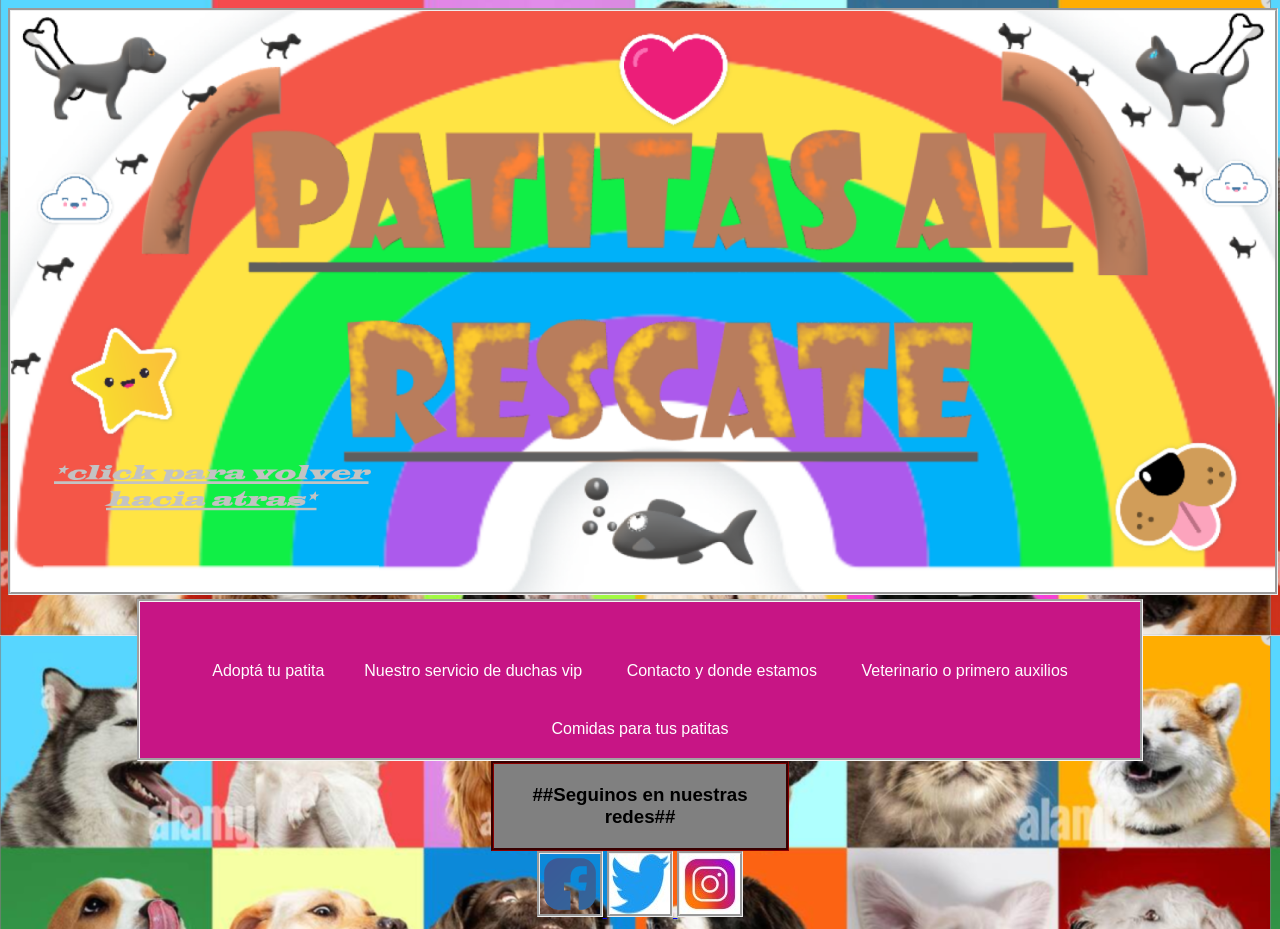
==== index.html @ 47cdda69 "Subiendo proyecto final n2" ====
<!DOCTYPE html>
<html lang="en">
<head>
	<meta charset="UTF-8">
	<meta name="viewport" content="width=device-width, initial-scale=1.0">
	<title>patitas al rescate</title>
	<link rel="stylesheet" href="css/style.css">
	<link rel="stylesheet" href="https://cdnjs.cloudflare.com/ajax/libs/animate.css/4.1.1/animate.min.css"/>
</head>
<body class="animate__animated animate__bounceInLeft">
	<nav>
	<a href="index.html">
			<img src="img/logo.png" width="100%" alt="logo de perros y gatos">

	<ul class="menu">
		<li><a href="index.html">Adoptá tu patita</a>
			<ul>
				<li><a href="paginas/perros.html">Perros</a></li>
				<li><a href="paginas/gatos.html">Gatos</a></li>
			</ul>
		<li><a href="paginas/nuestros servicio de duchas vip.html">Nuestro servicio de duchas vip</a></li>
		<li><a href="paginas/contactanos y donde estamos.html">Contacto y donde estamos</a></li>
	    <li><a href="paginas/contactanos y donde estamos.html">Veterinario o primero auxilios</a>
			<ul>
				<li><a href="index.html">0220-485-1937</a></li>
			</ul>
		<li><a href="paginas/comidas para tus patitas.html">Comidas para tus patitas</a></li>
	</ul></li>
	</nav>

		<footer>
	<h3 class="text-center">##Seguinos en nuestras redes##</h3>
		<a href="https://facebook.com" target="_blank">
			<img src="img/facebook.png" alt="Seguinos en facebook">
		</a>
		<a href="https://twitter.com" target="_blank">
			<img src="img/twitter.jpg" alt="Seguinos en twitter">
		</a>
		<a href="https://instagram.com" target="_blank">
			<img src="img/insta.jpg" alt="Seguinos en instagram">
		</a>
	</footer>
	
</body>
</html>
---- css/style.css ----
body{
	font-family: arial, helvetica;
	background: lawngreen;
	background-image: url(../img/baner.png);
	background-repeat: repeat;
}

.menu{
	list-style: none;
	padding: 0;
	background: mediumvioletred;
	width: 90%;
	max-width: 1000px;
	margin: auto;
	position: auto;
	vertical-align: auto;
	text-align: center;
	border-style: groove;
	border-color: whitesmoke;
}

.menu li a{
	text-decoration: none;
	color: white;
	padding: 20px;
	display: block;
}

.menu li{
	display: inline-block;
	text-align: center;
}

.menu li a:hover{
	background: whitesmoke;

}


ul ul{
	position: absolute;
	display: none;
}


ul ul li{
	display: block;
}

ul li:hover ul{
	display: block;

}

.text-center{
	text-align: center;
}

.text-left{
justify-content: left;
}
.text-right{
justify-content: right;
}

img{
	border-style: groove;
	border-radius: auto;
}
nav{
	width: 100%;
}
p{
	color: whitesmoke;
	border-style: groove;
	border-color: darkorange;
	background: black;
	padding: 0;
	width: auto;
	margin: auto;
	position: auto;
	vertical-align: auto;
	text-align: center;
}

 h2{
	color: lightyellow;
	background-color: grey;
	padding: 0;
	width: 20%;
	text-align: center;
	margin: auto;
	position: auto;
	vertical-align: auto;
	text-align: center;
}

footer h3{
	border-style: groove;
	border-color: darkred;
	width: 20%;
	padding: 0;	
	margin: auto;
	background-color: whitesmoke;
}

fieldset legend{
	background-color: whitesmoke;
	display: flex;
}	

body header nav h1{
	color: whitesmoke;
}

.text-center {
	display: flex;
	justify-content: center;
	align-items: center;
	background: gray;
	padding: 20px;
}

#img-center{
	display: block;
	margin-left: auto;
	margin-right: auto;
}

footer {
	text-align: center;
}

section table tr td{
	text-align: center;
	margin-left: auto;
	margin-right: auto;

}

table{
	display: flex;
	justify-content: center;
	align-items: center;
	padding: 20px;
	background-color: palevioletred;


}

.padding{
	padding: 10px;
	background: darkgray;
}

h1{
	background-color: darkgray;
	width: 100%;
    text-align: center
}

fieldset {
	background-color: aliceblue;

}
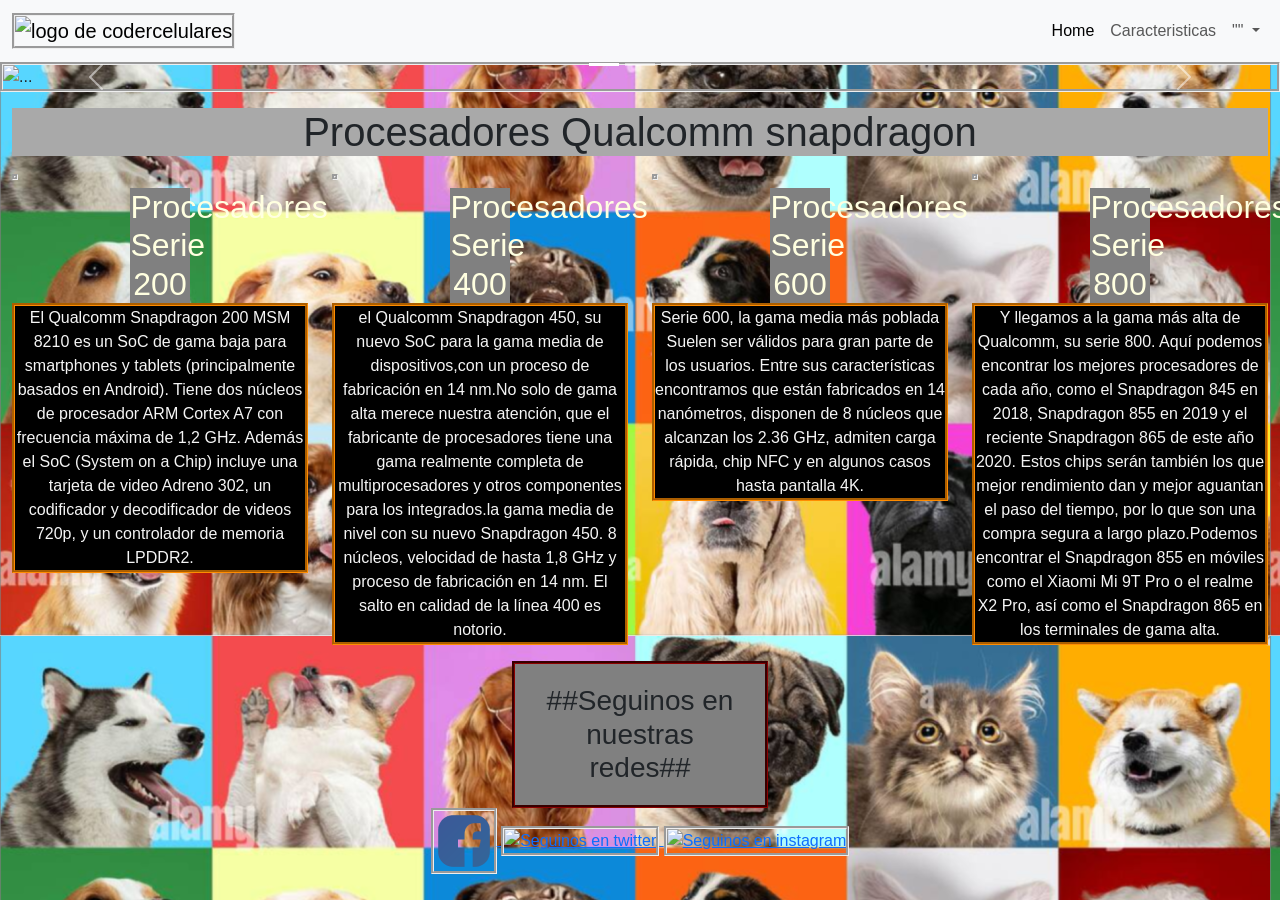
==== commit 236aa6e1: "Subiendo Proyecto SASS" ====
--- a/index.html
+++ b/index.html
@@ -1,45 +1,142 @@
-<!DOCTYPE html>
-<html lang="en">
-<head>
-	<meta charset="UTF-8">
-	<meta name="viewport" content="width=device-width, initial-scale=1.0">
-	<title>patitas al rescate</title>
-	<link rel="stylesheet" href="css/style.css">
-	<link rel="stylesheet" href="https://cdnjs.cloudflare.com/ajax/libs/animate.css/4.1.1/animate.min.css"/>
-</head>
-<body class="animate__animated animate__bounceInLeft">
-	<nav>
-	<a href="index.html">
-			<img src="img/logo.png" width="100%" alt="logo de perros y gatos">
-
-	<ul class="menu">
-		<li><a href="index.html">Adoptá tu patita</a>
-			<ul>
-				<li><a href="paginas/perros.html">Perros</a></li>
-				<li><a href="paginas/gatos.html">Gatos</a></li>
-			</ul>
-		<li><a href="paginas/nuestros servicio de duchas vip.html">Nuestro servicio de duchas vip</a></li>
-		<li><a href="paginas/contactanos y donde estamos.html">Contacto y donde estamos</a></li>
-	    <li><a href="paginas/contactanos y donde estamos.html">Veterinario o primero auxilios</a>
-			<ul>
-				<li><a href="index.html">0220-485-1937</a></li>
-			</ul>
-		<li><a href="paginas/comidas para tus patitas.html">Comidas para tus patitas</a></li>
-	</ul></li>
-	</nav>
-
-		<footer>
-	<h3 class="text-center">##Seguinos en nuestras redes##</h3>
-		<a href="https://facebook.com" target="_blank">
-			<img src="img/facebook.png" alt="Seguinos en facebook">
-		</a>
-		<a href="https://twitter.com" target="_blank">
-			<img src="img/twitter.jpg" alt="Seguinos en twitter">
-		</a>
-		<a href="https://instagram.com" target="_blank">
-			<img src="img/insta.jpg" alt="Seguinos en instagram">
-		</a>
-	</footer>
-	
-</body>
+<!doctype html>
+<html lang="en">
+  <head>
+    <!-- Required meta tags -->
+    <meta charset="utf-8">
+    <meta name="viewport" content="width=device-width, initial-scale=1">
+
+    <!-- Bootstrap CSS -->
+    <link href="https://cdn.jsdelivr.net/npm/bootstrap@5.1.3/dist/css/bootstrap.min.css" rel="stylesheet" integrity="sha384-1BmE4kWBq78iYhFldvKuhfTAU6auU8tT94WrHftjDbrCEXSU1oBoqyl2QvZ6jIW3" crossorigin="anonymous">
+    <link rel="stylesheet" href="css/style.css">
+
+    <title>Coder Celulares</title>
+  </head>
+  <body>
+      <nav class="navbar navbar-expand-lg navbar-light bg-light">
+  <div class="container-fluid">
+    <a class="navbar-brand" href="index.html">
+      <img src="img/logoc.png" alt="logo de codercelulares" class="w-50 clas1">
+    </a>
+    <button class="navbar-toggler" type="button" data-bs-toggle="collapse" data-bs-target="#navbarNavDropdown" aria-controls="navbarNavDropdown" aria-expanded="false" aria-label="Toggle navigation">
+      <span class="navbar-toggler-icon"></span>
+    </button>
+    <div class="collapse navbar-collapse" id="navbarNavDropdown">
+      <ul class="navbar-nav ms-auto">
+        <li class="nav-item">
+          <a class="nav-link active" aria-current="page" href="index.html">Home</a>
+        </li>
+        <li class="nav-item">
+          <a class="nav-link" href="paginas/caracteristicas.html">Caracteristicas</a>
+        </li>
+        <li class="nav-item dropdown">
+          <a class="nav-link dropdown-toggle" href="#" id="navbarDropdownMenuLink" role="button" data-bs-toggle="dropdown" aria-expanded="false">
+            ""
+          </a>
+          <ul class="dropdown-menu" aria-labelledby="navbarDropdownMenuLink">
+            <li><a class="dropdown-item" href="paginas/caracteristicas.html">Caracteristicas</a></li>
+          </ul>
+        </li>
+      </ul>
+    </div>
+  </div>
+</nav>
+  <!-- Navbar content -->
+<div id="carouselExampleCaptions" class="carousel slide" data-bs-ride="carousel">
+  <div class="carousel-indicators">
+    <button type="button" data-bs-target="#carouselExampleCaptions" data-bs-slide-to="0" class="active" aria-current="true" aria-label="Slide 1"></button>
+    <button type="button" data-bs-target="#carouselExampleCaptions" data-bs-slide-to="1" aria-label="Slide 2"></button>
+    <button type="button" data-bs-target="#carouselExampleCaptions" data-bs-slide-to="2" aria-label="Slide 3"></button>
+  </div>
+  <div class="carousel-inner">
+    <div class="carousel-item active">
+      <img src="img/procesador.jpg" class="d-block w-100" alt="...">
+      <div class="carousel-caption d-none d-md-block">
+        <h5>Procesadores Snapdragon</h5>
+        <p>Los procesadores mas potentes del mercado para tu mobile</p>
+      </div>
+    </div>
+    <div class="carousel-item">
+      <img src="img/proce888.jpg" class="d-block w-100" alt="...">
+      <div class="carousel-caption d-none d-md-block">
+        <h5>Procesador 888+G5</h5>
+        <p>El procesador mas potente del mercado.</p>
+      </div>
+    </div>
+    <div class="carousel-item">
+      <img src="img/Snapdragonseries.png" class="d-block w-100" alt="...">
+      <div class="carousel-caption d-none d-md-block">
+        <h5 class="text-right">Series qualcomm snapdragon</h5>
+      </div>
+    </div>
+  </div>
+  <button class="carousel-control-prev" type="button" data-bs-target="#carouselExampleCaptions" data-bs-slide="prev">
+    <span class="carousel-control-prev-icon" aria-hidden="true"></span>
+    <span class="visually-hidden">Previous</span>
+  </button>
+  <button class="carousel-control-next" type="button" data-bs-target="#carouselExampleCaptions" data-bs-slide="next">
+    <span class="carousel-control-next-icon" aria-hidden="true"></span>
+    <span class="visually-hidden">Next</span>
+  </button>
+</div>
+<!--inicia contenedor-->
+<section class="py-3">
+  <div class="container-fluid">
+    <h1>Procesadores Qualcomm snapdragon</h1>
+    <div class="row">
+      <article class="col-sm-12 col-md-6 col-lg-3">
+        <img src="img/snapdragon200.png" alt="" class="w-75">
+        <h2>Procesadores Serie 200</h2>
+        <p>El Qualcomm Snapdragon 200 MSM 8210 es un SoC de gama baja para smartphones y tablets (principalmente basados en Android). Tiene dos núcleos de procesador ARM Cortex A7 con frecuencia máxima de 1,2 GHz. Además el SoC (System on a Chip) incluye una tarjeta de video Adreno 302, un codificador y decodificador de videos 720p, y un controlador de memoria LPDDR2.</p>
+      </article>
+
+
+      <article class="col-sm-12 col-md-6 col-lg-3">
+        <img src="img/snapdragon400.png" alt="" class="w-75">
+        <h2>Procesadores Serie 400</h2>
+        <p>el Qualcomm Snapdragon 450, su nuevo SoC para la gama media de dispositivos,con un proceso de fabricación en 14 nm.No solo de gama alta merece nuestra atención, que el fabricante de procesadores tiene una gama realmente completa de multiprocesadores y otros componentes para los integrados.la gama media de nivel con su nuevo Snapdragon 450. 8 núcleos, velocidad de hasta 1,8 GHz y proceso de fabricación en 14 nm. El salto en calidad de la línea 400 es notorio.</p>
+      </article>
+
+
+      <article class="col-sm-12 col-md-6 col-lg-3">
+        <img src="img/snapdragon600.jpg" alt="" class="w-100">
+        <h2>Procesadores Serie 600</h2>
+        <p>Serie 600, la gama media más poblada Suelen ser válidos para gran parte de los usuarios. Entre sus características encontramos que están fabricados en 14 nanómetros, disponen de 8 núcleos que alcanzan los 2.36 GHz, admiten carga rápida, chip NFC y en algunos casos hasta pantalla 4K.</p>
+      </article>
+
+
+      <article class="col-sm-12 col-md-6 col-lg-3">
+        <img src="img/snapdragon800.jpg" alt="" class="w-75">
+        <h2>Procesadores Serie 800</h2>
+        <p>Y llegamos a la gama más alta de Qualcomm, su serie 800. Aquí podemos encontrar los mejores procesadores de cada año, como el Snapdragon 845 en 2018, Snapdragon 855 en 2019 y el reciente Snapdragon 865 de este año 2020. Estos chips serán también los que mejor rendimiento dan y mejor aguantan el paso del tiempo, por lo que son una compra segura a largo plazo.Podemos encontrar el Snapdragon 855 en móviles como el Xiaomi Mi 9T Pro o el realme X2 Pro, así como el Snapdragon 865 en los terminales de gama alta.</p>
+      </article>
+    </div>
+  </div>
+</section>
+<!--cierra contenedor-->
+
+
+    <!-- Optional JavaScript; choose one of the two! -->
+
+    <!-- Option 1: Bootstrap Bundle with Popper -->
+    <script src="https://cdn.jsdelivr.net/npm/bootstrap@5.1.3/dist/js/bootstrap.bundle.min.js" integrity="sha384-ka7Sk0Gln4gmtz2MlQnikT1wXgYsOg+OMhuP+IlRH9sENBO0LRn5q+8nbTov4+1p" crossorigin="anonymous"></script>
+
+    <!-- Option 2: Separate Popper and Bootstrap JS -->
+    <!--
+    <script src="https://cdn.jsdelivr.net/npm/@popperjs/core@2.10.2/dist/umd/popper.min.js" integrity="sha384-7+zCNj/IqJ95wo16oMtfsKbZ9ccEh31eOz1HGyDuCQ6wgnyJNSYdrPa03rtR1zdB" crossorigin="anonymous"></script>
+    <script src="https://cdn.jsdelivr.net/npm/bootstrap@5.1.3/dist/js/bootstrap.min.js" integrity="sha384-QJHtvGhmr9XOIpI6YVutG+2QOK9T+ZnN4kzFN1RtK3zEFEIsxhlmWl5/YESvpZ13" crossorigin="anonymous"></script>
+    -->
+      <!--inicia footer-->
+        <footer class="pie">
+            <h3 class="text-center">##Seguinos en nuestras redes##</h3>
+        <a href="https://facebook.com" target="_blank">
+            <img src="img/facebook.png" alt="Seguinos en facebook">
+        </a>
+        <a href="https://twitter.com" target="_blank">
+            <img src="img/twitter.png" alt="Seguinos en twitter">
+        </a>
+        <a href="https://instagram.com" target="_blank">
+            <img src="img/insta.png" alt="Seguinos en instagram">
+    </footer>
+    <!--cierra footer-->
+  </body>
 </html>
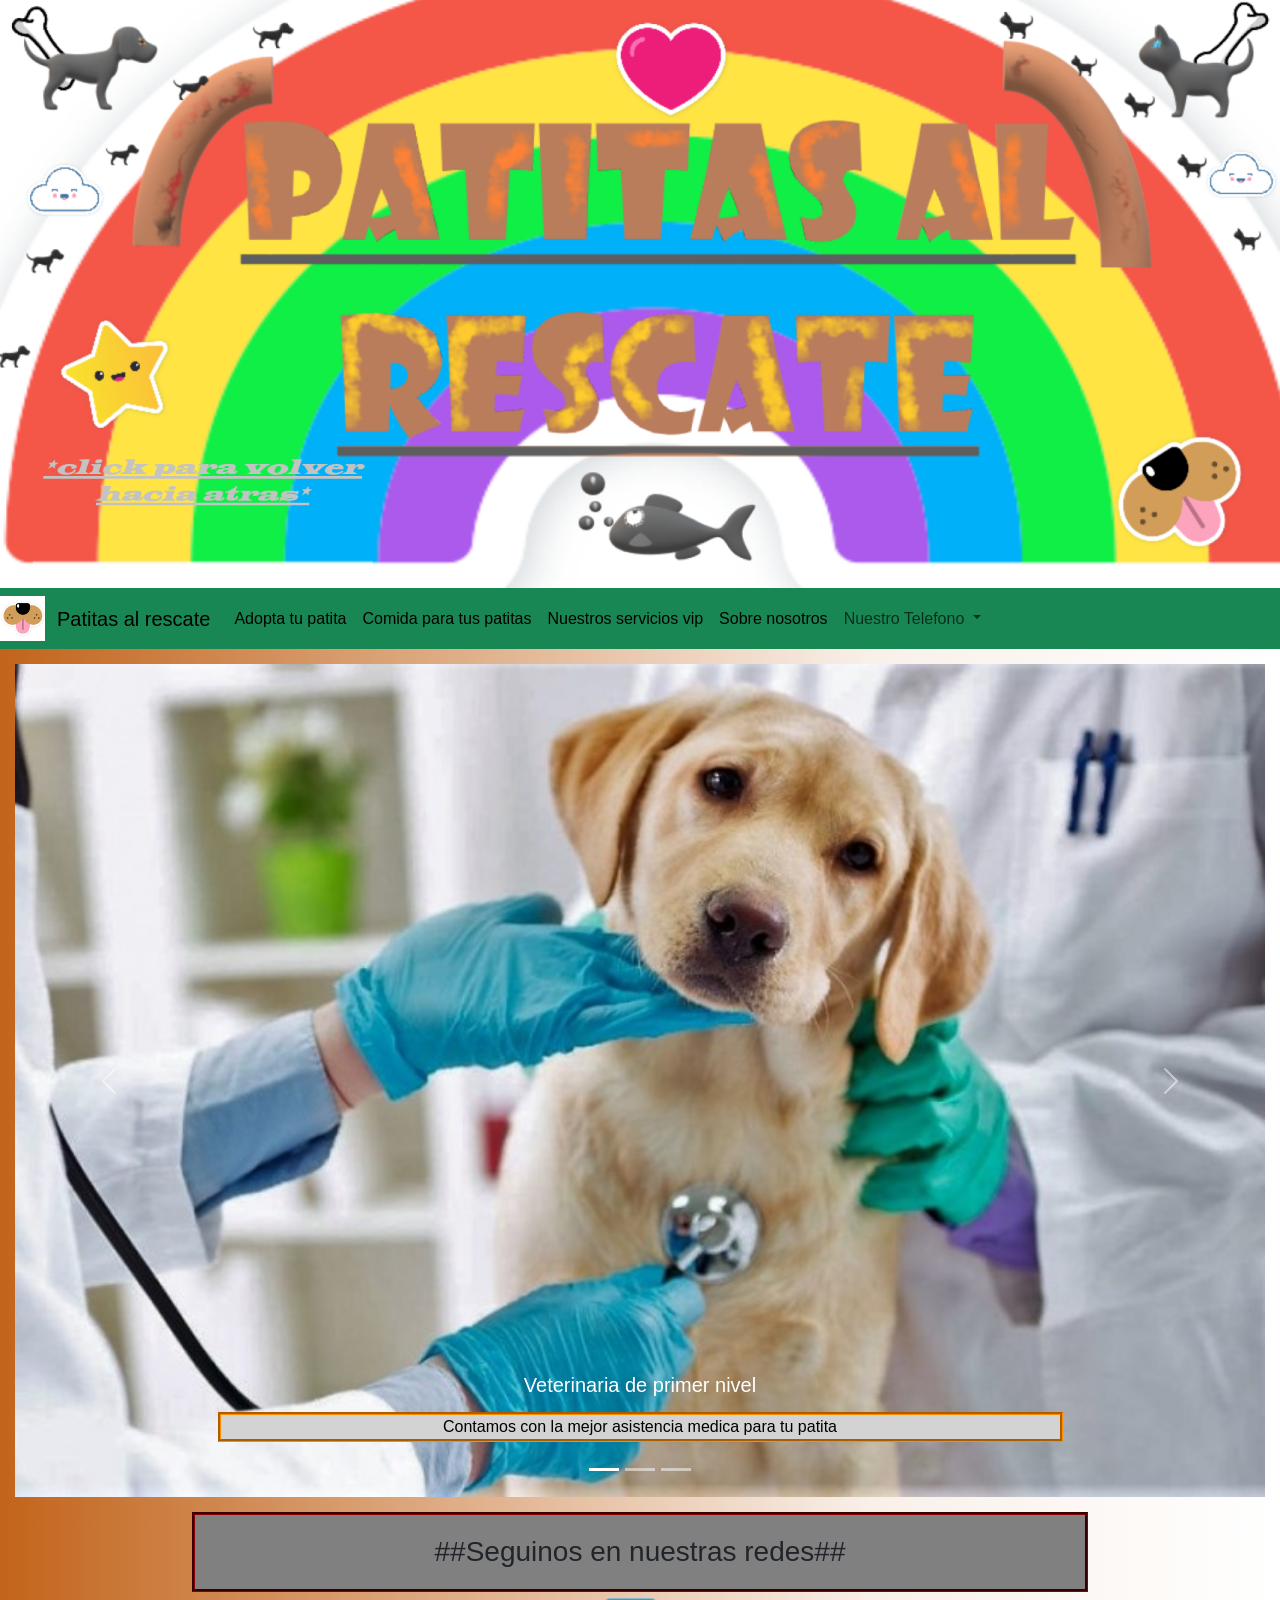
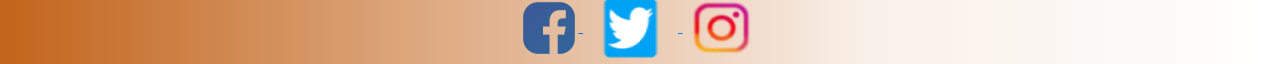
==== commit f88c6301: "reentrega de proyecto final 2" ====
--- a/index.html
+++ b/index.html
@@ -7,41 +7,53 @@
 
     <!-- Bootstrap CSS -->
     <link href="https://cdn.jsdelivr.net/npm/bootstrap@5.1.3/dist/css/bootstrap.min.css" rel="stylesheet" integrity="sha384-1BmE4kWBq78iYhFldvKuhfTAU6auU8tT94WrHftjDbrCEXSU1oBoqyl2QvZ6jIW3" crossorigin="anonymous">
+
+    <title>Patitas al rescate</title>
     <link rel="stylesheet" href="css/style.css">
-
-    <title>Coder Celulares</title>
+    <link rel="icon" href="img/icono.png">
+    <link rel="stylesheet" href="https://cdnjs.cloudflare.com/ajax/libs/animate.css/4.1.1/animate.min.css"/>
   </head>
-  <body>
-      <nav class="navbar navbar-expand-lg navbar-light bg-light">
+  <!-- inicia body -->
+  <body class="animate__animated animate__bounceInLeft">
+    <a href="index.html">
+    <img src="img/logo.png" width="100%" height="auto" alt="logo de perros y gatos">
+    <!-- inicia nav -->
+    <nav class="navbar navbar-expand-lg navbar-light bg-success">
+      <img src="img/icono.png" alt="" width="45" height="45">
   <div class="container-fluid">
-    <a class="navbar-brand" href="index.html">
-      <img src="img/logoc.png" alt="logo de codercelulares" class="w-50 clas1">
-    </a>
-    <button class="navbar-toggler" type="button" data-bs-toggle="collapse" data-bs-target="#navbarNavDropdown" aria-controls="navbarNavDropdown" aria-expanded="false" aria-label="Toggle navigation">
+    <a class="navbar-brand" href="index.html">Patitas al rescate</a>
+    <button class="navbar-toggler" type="button" data-bs-toggle="collapse" data-bs-target="#navbarSupportedContent" aria-controls="navbarSupportedContent" aria-expanded="false" aria-label="Toggle navigation">
       <span class="navbar-toggler-icon"></span>
     </button>
-    <div class="collapse navbar-collapse" id="navbarNavDropdown">
-      <ul class="navbar-nav ms-auto">
+    <div class="collapse navbar-collapse" id="navbarSupportedContent">
+      <ul class="navbar-nav me-auto mb-2 mb-lg-0">
         <li class="nav-item">
-          <a class="nav-link active" aria-current="page" href="index.html">Home</a>
+          <a class="nav-link active" aria-current="page" href="paginas/perros.html">Adopta tu patita</a>
         </li>
         <li class="nav-item">
-          <a class="nav-link" href="paginas/caracteristicas.html">Caracteristicas</a>
+          <a class="nav-link active" aria-current="page" href="paginas/comidasparatuspatitas.html">Comida para tus patitas</a>
+        </li>
+        <li class="nav-item">
+          <a class="nav-link active" aria-current="page" href="paginas/nuestros servicio de duchas vip.html">Nuestros servicios vip</a>
+        </li>       
+        <li class="nav-item">
+          <a class="nav-link active" aria-current="page" href="paginas/sobre nosotros.html">Sobre nosotros</a>
         </li>
         <li class="nav-item dropdown">
-          <a class="nav-link dropdown-toggle" href="#" id="navbarDropdownMenuLink" role="button" data-bs-toggle="dropdown" aria-expanded="false">
-            ""
+          <a class="nav-link dropdown-toggle" href="#" id="navbarDropdown" role="button" data-bs-toggle="dropdown" aria-expanded="false">Nuestro Telefono
           </a>
-          <ul class="dropdown-menu" aria-labelledby="navbarDropdownMenuLink">
-            <li><a class="dropdown-item" href="paginas/caracteristicas.html">Caracteristicas</a></li>
+          <ul class="dropdown-menu" aria-labelledby="navbarDropdown">
+            <li><hr class="dropdown-divider"></li>
+            <li><a class="nav-link active" href="#">Tel:0220-444-9342</a></li>
+            <li><a class="nav-link active" href="#">WSP:15-9342-0430</a></li>
           </ul>
         </li>
       </ul>
     </div>
   </div>
 </nav>
-  <!-- Navbar content -->
-<div id="carouselExampleCaptions" class="carousel slide" data-bs-ride="carousel">
+
+<div id="carouselExampleCaptions" class="carousel slide margin" data-bs-ride="carousel">
   <div class="carousel-indicators">
     <button type="button" data-bs-target="#carouselExampleCaptions" data-bs-slide-to="0" class="active" aria-current="true" aria-label="Slide 1"></button>
     <button type="button" data-bs-target="#carouselExampleCaptions" data-bs-slide-to="1" aria-label="Slide 2"></button>
@@ -51,21 +63,23 @@
     <div class="carousel-item active">
       <img src="img/procesador.jpg" class="d-block w-100" alt="...">
       <div class="carousel-caption d-none d-md-block">
-        <h5>Procesadores Snapdragon</h5>
-        <p>Los procesadores mas potentes del mercado para tu mobile</p>
+        <h5>Veterinaria de primer nivel</h5>
+        <p>Contamos con la mejor asistencia medica para tu patita</p>
       </div>
     </div>
     <div class="carousel-item">
-      <img src="img/proce888.jpg" class="d-block w-100" alt="...">
+      <img src="img/foodprimeracalidad1.jpeg" class="d-block w-100" alt="...">
       <div class="carousel-caption d-none d-md-block">
-        <h5>Procesador 888+G5</h5>
-        <p>El procesador mas potente del mercado.</p>
+        <h5>Comida de calidad para tus patitas</h5>
+        <p>Contamos con amplia cantidad de marcas que apoyan nuestro local y elegi la que mas te guste para tus patitas</p>
       </div>
     </div>
     <div class="carousel-item">
-      <img src="img/Snapdragonseries.png" class="d-block w-100" alt="...">
+      <img src="img/bañoperrosn1.jpg" class="d-block w-100" alt="...">
       <div class="carousel-caption d-none d-md-block">
-        <h5 class="text-right">Series qualcomm snapdragon</h5>
+        <h5 class="text-right">Servicio de duchas vip</h5>
+        <p>Contamos con expertos en peluqueria canina con los mas altos requisitos de limpieza como :
+        baño,cepillado,cortes de pelo ,etc.</p>
       </div>
     </div>
   </div>
@@ -78,42 +92,7 @@
     <span class="visually-hidden">Next</span>
   </button>
 </div>
-<!--inicia contenedor-->
-<section class="py-3">
-  <div class="container-fluid">
-    <h1>Procesadores Qualcomm snapdragon</h1>
-    <div class="row">
-      <article class="col-sm-12 col-md-6 col-lg-3">
-        <img src="img/snapdragon200.png" alt="" class="w-75">
-        <h2>Procesadores Serie 200</h2>
-        <p>El Qualcomm Snapdragon 200 MSM 8210 es un SoC de gama baja para smartphones y tablets (principalmente basados en Android). Tiene dos núcleos de procesador ARM Cortex A7 con frecuencia máxima de 1,2 GHz. Además el SoC (System on a Chip) incluye una tarjeta de video Adreno 302, un codificador y decodificador de videos 720p, y un controlador de memoria LPDDR2.</p>
-      </article>
-
-
-      <article class="col-sm-12 col-md-6 col-lg-3">
-        <img src="img/snapdragon400.png" alt="" class="w-75">
-        <h2>Procesadores Serie 400</h2>
-        <p>el Qualcomm Snapdragon 450, su nuevo SoC para la gama media de dispositivos,con un proceso de fabricación en 14 nm.No solo de gama alta merece nuestra atención, que el fabricante de procesadores tiene una gama realmente completa de multiprocesadores y otros componentes para los integrados.la gama media de nivel con su nuevo Snapdragon 450. 8 núcleos, velocidad de hasta 1,8 GHz y proceso de fabricación en 14 nm. El salto en calidad de la línea 400 es notorio.</p>
-      </article>
-
-
-      <article class="col-sm-12 col-md-6 col-lg-3">
-        <img src="img/snapdragon600.jpg" alt="" class="w-100">
-        <h2>Procesadores Serie 600</h2>
-        <p>Serie 600, la gama media más poblada Suelen ser válidos para gran parte de los usuarios. Entre sus características encontramos que están fabricados en 14 nanómetros, disponen de 8 núcleos que alcanzan los 2.36 GHz, admiten carga rápida, chip NFC y en algunos casos hasta pantalla 4K.</p>
-      </article>
-
-
-      <article class="col-sm-12 col-md-6 col-lg-3">
-        <img src="img/snapdragon800.jpg" alt="" class="w-75">
-        <h2>Procesadores Serie 800</h2>
-        <p>Y llegamos a la gama más alta de Qualcomm, su serie 800. Aquí podemos encontrar los mejores procesadores de cada año, como el Snapdragon 845 en 2018, Snapdragon 855 en 2019 y el reciente Snapdragon 865 de este año 2020. Estos chips serán también los que mejor rendimiento dan y mejor aguantan el paso del tiempo, por lo que son una compra segura a largo plazo.Podemos encontrar el Snapdragon 855 en móviles como el Xiaomi Mi 9T Pro o el realme X2 Pro, así como el Snapdragon 865 en los terminales de gama alta.</p>
-      </article>
-    </div>
-  </div>
-</section>
-<!--cierra contenedor-->
-
+     <!-- cierra nav -->
 
     <!-- Optional JavaScript; choose one of the two! -->
 
@@ -125,18 +104,19 @@
     <script src="https://cdn.jsdelivr.net/npm/@popperjs/core@2.10.2/dist/umd/popper.min.js" integrity="sha384-7+zCNj/IqJ95wo16oMtfsKbZ9ccEh31eOz1HGyDuCQ6wgnyJNSYdrPa03rtR1zdB" crossorigin="anonymous"></script>
     <script src="https://cdn.jsdelivr.net/npm/bootstrap@5.1.3/dist/js/bootstrap.min.js" integrity="sha384-QJHtvGhmr9XOIpI6YVutG+2QOK9T+ZnN4kzFN1RtK3zEFEIsxhlmWl5/YESvpZ13" crossorigin="anonymous"></script>
     -->
-      <!--inicia footer-->
-        <footer class="pie">
-            <h3 class="text-center">##Seguinos en nuestras redes##</h3>
-        <a href="https://facebook.com" target="_blank">
-            <img src="img/facebook.png" alt="Seguinos en facebook">
-        </a>
-        <a href="https://twitter.com" target="_blank">
-            <img src="img/twitter.png" alt="Seguinos en twitter">
-        </a>
-        <a href="https://instagram.com" target="_blank">
-            <img src="img/insta.png" alt="Seguinos en instagram">
-    </footer>
-    <!--cierra footer-->
-  </body>
+<!-- inicia footer -->
+  <footer>
+    <h3 class="text-center">##Seguinos en nuestras redes##</h3>
+    <a href="https://facebook.com" target="_blank">
+      <img src="img/facebook.png" alt="Seguinos en facebook">
+    </a>
+    <a href="https://twitter.com" target="_blank">
+      <img src="img/twitter.jpg" alt="Seguinos en twitter">
+    </a>
+    <a href="https://instagram.com" target="_blank">
+      <img src="img/insta.jpg" alt="Seguinos en instagram">
+    </a>
+  </footer>
+</body>
+<!-- cierra body -->
 </html>
--- a/css/style.css
+++ b/css/style.css
@@ -1,165 +1,146 @@
-body{
-	font-family: arial, helvetica;
-	background: lawngreen;
-	background-image: url(../img/baner.png);
-	background-repeat: repeat;
-}
-
-.menu{
-	list-style: none;
-	padding: 0;
-	background: mediumvioletred;
-	width: 90%;
-	max-width: 1000px;
-	margin: auto;
-	position: auto;
-	vertical-align: auto;
-	text-align: center;
-	border-style: groove;
-	border-color: whitesmoke;
-}
-
-.menu li a{
-	text-decoration: none;
-	color: white;
-	padding: 20px;
-	display: block;
-}
-
-.menu li{
-	display: inline-block;
-	text-align: center;
-}
-
-.menu li a:hover{
-	background: whitesmoke;
-
-}
-
-
-ul ul{
-	position: absolute;
-	display: none;
-}
-
-
-ul ul li{
-	display: block;
-}
-
-ul li:hover ul{
-	display: block;
-
-}
-
-.text-center{
-	text-align: center;
-}
-
-.text-left{
-justify-content: left;
-}
-.text-right{
-justify-content: right;
-}
-
-img{
-	border-style: groove;
-	border-radius: auto;
-}
-nav{
-	width: 100%;
-}
-p{
-	color: whitesmoke;
-	border-style: groove;
-	border-color: darkorange;
-	background: black;
-	padding: 0;
-	width: auto;
-	margin: auto;
-	position: auto;
-	vertical-align: auto;
-	text-align: center;
-}
-
- h2{
-	color: lightyellow;
-	background-color: grey;
-	padding: 0;
-	width: 20%;
-	text-align: center;
-	margin: auto;
-	position: auto;
-	vertical-align: auto;
-	text-align: center;
-}
-
-footer h3{
-	border-style: groove;
-	border-color: darkred;
-	width: 20%;
-	padding: 0;	
-	margin: auto;
-	background-color: whitesmoke;
-}
-
-fieldset legend{
-	background-color: whitesmoke;
-	display: flex;
-}	
-
-body header nav h1{
-	color: whitesmoke;
-}
-
-.text-center {
-	display: flex;
-	justify-content: center;
-	align-items: center;
-	background: gray;
-	padding: 20px;
-}
-
-#img-center{
-	display: block;
-	margin-left: auto;
-	margin-right: auto;
-}
-
-footer {
-	text-align: center;
-}
-
-section table tr td{
-	text-align: center;
-	margin-left: auto;
-	margin-right: auto;
-
-}
-
-table{
-	display: flex;
-	justify-content: center;
-	align-items: center;
-	padding: 20px;
-	background-color: palevioletred;
-
-
-}
-
-.padding{
-	padding: 10px;
-	background: darkgray;
-}
-
-h1{
-	background-color: darkgray;
-	width: 100%;
-    text-align: center
-}
-
-fieldset {
-	background-color: aliceblue;
-
-}+body{
+	font-family: arial, helvetica;
+	background: rgb(194,100,27);
+    background: linear-gradient(90deg, rgba(194,100,27,1) 0%, rgba(249,240,233,1) 68%, rgba(255,255,255,1) 100%);
+}
+
+.menu{
+	list-style: none;
+	padding: 0;
+	background: mediumvioletred;
+	width: 90%;
+	max-width: 100px;
+	margin: auto;
+	position: auto;
+	vertical-align: auto;
+	text-align: center;
+	border-style: groove;
+	border-color: whitesmoke;
+}
+
+
+.text-center{
+	text-align: center;
+}
+
+.text-left{
+justify-content: left;
+}
+.text-right{
+justify-content: right;
+}
+
+.imgstyle {
+	border-style: groove;
+	border-radius: auto;
+	margin: 10px;
+}
+nav{
+	width: 100%;
+}
+p{
+	color: black;
+	border-style: groove;
+	border-color: darkorange;
+	background: lightgray;
+	padding: 0;
+	width: auto;
+	margin: auto;
+	position: auto;
+	vertical-align: auto;
+	text-align: center;
+	margin: 15px;
+}
+
+h2{
+	color: lightyellow;
+	background-color: grey;
+	padding: 0;
+	width: 40%;
+	text-align: center;
+	margin: auto;
+	position: auto;
+	vertical-align: auto;
+	text-align: center;
+}
+
+nav li a:hover{
+	background-color: greenyellow;
+}
+	
+
+
+footer h3{
+	border-style: groove;
+	border-color: darkred;
+	width: 70%;
+	padding: 0;	
+	margin: auto;
+	background-color: whitesmoke;
+}
+
+fieldset legend{
+	background-color: whitesmoke;
+	display: flex;
+}	
+
+body header nav h1{
+	color: whitesmoke;
+}
+
+.text-center {
+	display: flex;
+	justify-content: center;
+	align-items: center;
+	background: gray;
+	padding: 20px;
+}
+
+#img-center{
+	display: block;
+	margin-left: auto;
+	margin-right: auto;
+}
+
+footer {
+	text-align: center;
+}
+
+section table tr td{
+	text-align: center;
+	margin-left: auto;
+	margin-right: auto;
+
+}
+
+table{
+	display: flex;
+	justify-content: center;
+	align-items: center;
+	padding: 20px;
+	background-color: palevioletred;
+
+
+}
+
+.padding{
+	padding: 10px;
+	background: darkgray;
+}
+
+h1{
+	background-color: darkgray;
+	width: 100%;
+    text-align: center
+}
+
+fieldset {
+	background-color: aliceblue;
+
+}
+
+.margin {
+	margin: 15px;
+}
+
+
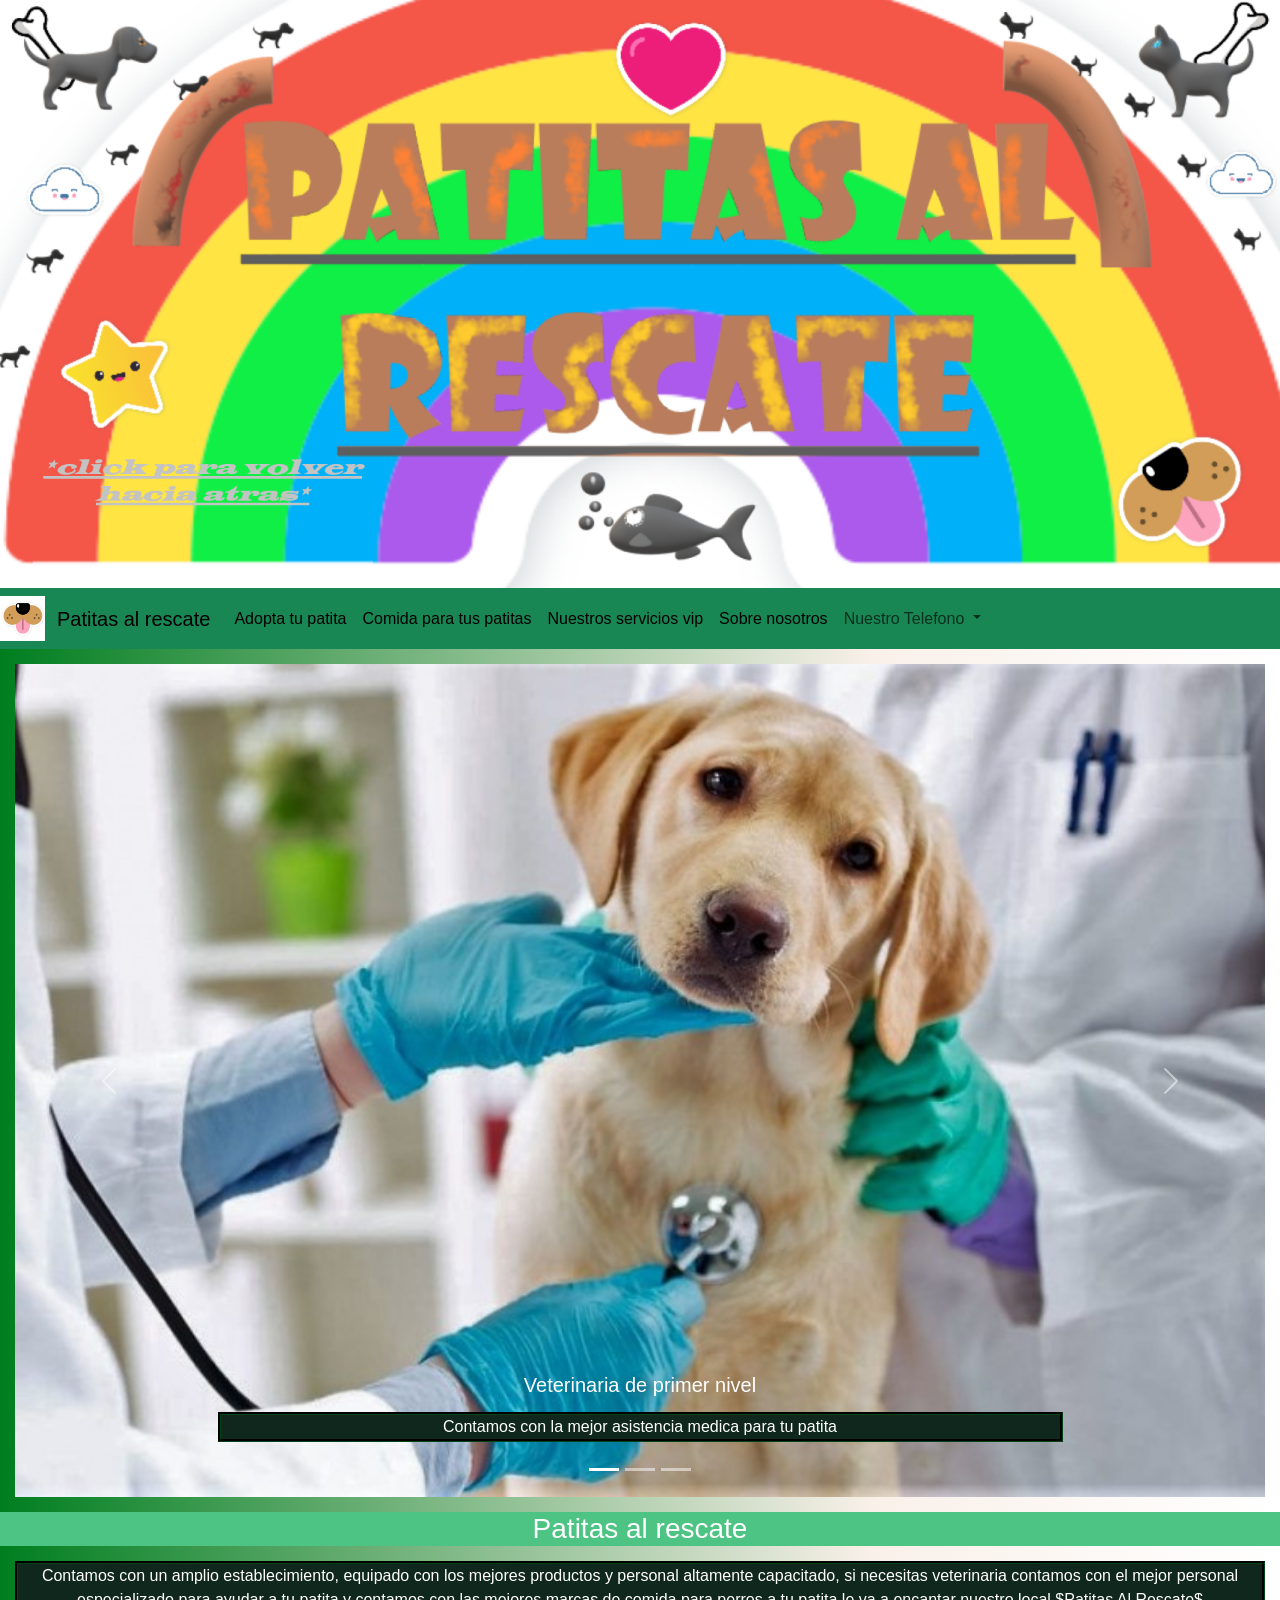
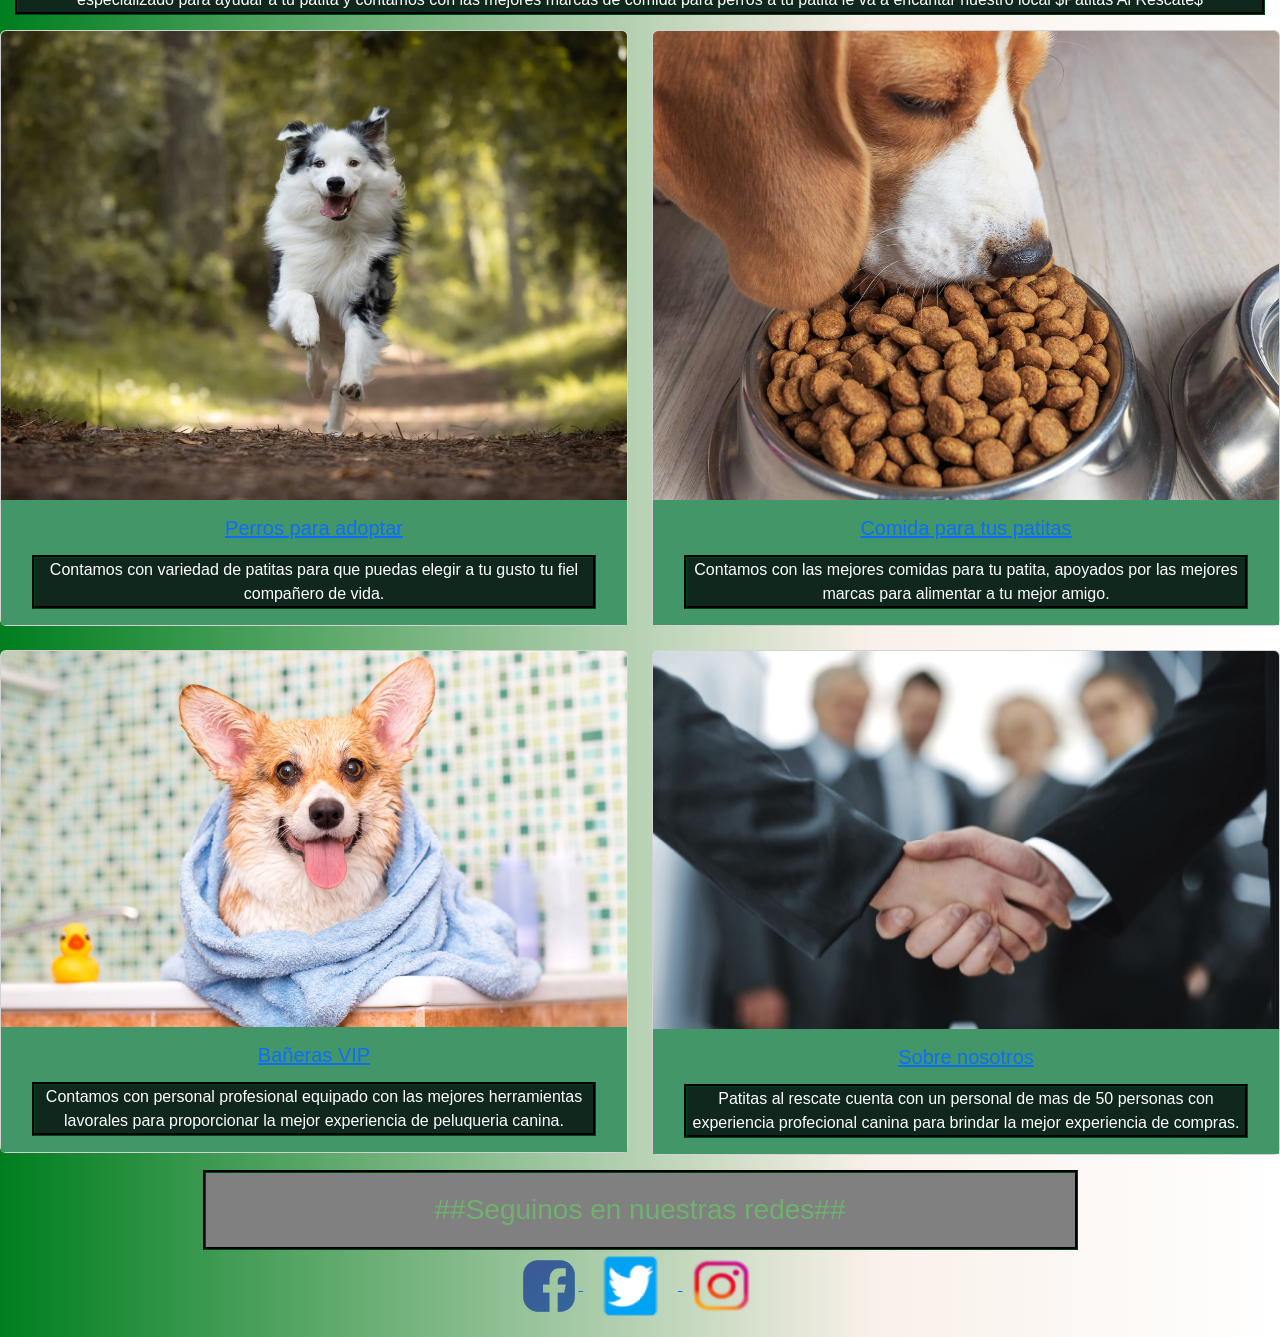
==== commit 08f03597: "Subiendo 3er entrega proyecto final" ====
--- a/index.html
+++ b/index.html
@@ -4,21 +4,24 @@
     <!-- Required meta tags -->
     <meta charset="utf-8">
     <meta name="viewport" content="width=device-width, initial-scale=1">
+    <meta name="keywords" content="Comida para perros,veterinaria,baño para mascotas,fotos de perros,local para accesorios de mascotas">
+    <meta name="description" content="Patitas al rescate se dedica a mantener al dia tu perro,te damos los mejores consejos para tus patitas,te ofrecemos las mejores marcas de comidas para perros y el mejor servicio de peluqueria canina.">
 
-    <!-- Bootstrap CSS -->
+   <!-- inicia boostrap -->
     <link href="https://cdn.jsdelivr.net/npm/bootstrap@5.1.3/dist/css/bootstrap.min.css" rel="stylesheet" integrity="sha384-1BmE4kWBq78iYhFldvKuhfTAU6auU8tT94WrHftjDbrCEXSU1oBoqyl2QvZ6jIW3" crossorigin="anonymous">
 
     <title>Patitas al rescate</title>
     <link rel="stylesheet" href="css/style.css">
     <link rel="icon" href="img/icono.png">
     <link rel="stylesheet" href="https://cdnjs.cloudflare.com/ajax/libs/animate.css/4.1.1/animate.min.css"/>
+
   </head>
   <!-- inicia body -->
   <body class="animate__animated animate__bounceInLeft">
     <a href="index.html">
     <img src="img/logo.png" width="100%" height="auto" alt="logo de perros y gatos">
     <!-- inicia nav -->
-    <nav class="navbar navbar-expand-lg navbar-light bg-success">
+  <nav class="sticky-top navbar navbar-expand-lg navbar-light bg-success">
       <img src="img/icono.png" alt="" width="45" height="45">
   <div class="container-fluid">
     <a class="navbar-brand" href="index.html">Patitas al rescate</a>
@@ -51,9 +54,9 @@
       </ul>
     </div>
   </div>
-</nav>
+  </nav>
 
-<div id="carouselExampleCaptions" class="carousel slide margin" data-bs-ride="carousel">
+ <div id="carouselExampleCaptions" class="carousel slide margin" data-bs-ride="carousel">
   <div class="carousel-indicators">
     <button type="button" data-bs-target="#carouselExampleCaptions" data-bs-slide-to="0" class="active" aria-current="true" aria-label="Slide 1"></button>
     <button type="button" data-bs-target="#carouselExampleCaptions" data-bs-slide-to="1" aria-label="Slide 2"></button>
@@ -61,21 +64,21 @@
   </div>
   <div class="carousel-inner">
     <div class="carousel-item active">
-      <img src="img/procesador.jpg" class="d-block w-100" alt="...">
+      <img src="img/procesador.jpg" class="d-block w-100" alt="foto de perro">
       <div class="carousel-caption d-none d-md-block">
         <h5>Veterinaria de primer nivel</h5>
         <p>Contamos con la mejor asistencia medica para tu patita</p>
       </div>
     </div>
     <div class="carousel-item">
-      <img src="img/foodprimeracalidad1.jpeg" class="d-block w-100" alt="...">
+      <img src="img/foodprimeracalidad1.jpeg" class="d-block w-100" alt="foto de perro">
       <div class="carousel-caption d-none d-md-block">
         <h5>Comida de calidad para tus patitas</h5>
         <p>Contamos con amplia cantidad de marcas que apoyan nuestro local y elegi la que mas te guste para tus patitas</p>
       </div>
     </div>
     <div class="carousel-item">
-      <img src="img/bañoperrosn1.jpg" class="d-block w-100" alt="...">
+      <img src="img/perrosn1.jpeg" class="d-block w-100" alt="foto de perro">
       <div class="carousel-caption d-none d-md-block">
         <h5 class="text-right">Servicio de duchas vip</h5>
         <p>Contamos con expertos en peluqueria canina con los mas altos requisitos de limpieza como :
@@ -91,8 +94,54 @@
     <span class="carousel-control-next-icon" aria-hidden="true"></span>
     <span class="visually-hidden">Next</span>
   </button>
-</div>
-     <!-- cierra nav -->
+ </div>
+  <h3>Patitas al rescate</h3>
+  <p>Contamos con un amplio establecimiento, equipado con los mejores productos y personal altamente capacitado, si necesitas veterinaria contamos con el mejor personal especializado para ayudar a tu patita y contamos con las mejores marcas de comida para perros a tu patita le va a encantar nuestro local $Patitas Al Rescate$</p>
+
+  <div class="row row-cols-1 row-cols-md-2 g-4">
+  <div class="col">
+    <div class="card">
+      <a href="paginas/perros.html">
+      <img src="img/perris1.jpg" class="card-img-top d-block w-100" alt="foto de perros">
+      <div class="card-body back">
+        <h5 class="card-title text-midle">Perros para adoptar</h5></a>
+        <p class="card-text">Contamos con variedad de patitas para que puedas elegir a tu gusto tu fiel compañero de vida.</p>
+      </div>
+    </div>
+  </div>
+  <div class="col">
+    <div class="card">
+      <a href="paginas/comidasparatuspatitas.html">
+      <img src="img/perris2.jpg" class="card-img-top d-block w-100" alt="foto de perros">
+      <div class="card-body back">
+        <h5 class="card-title text-midle">Comida para tus patitas</h5></a>
+        <p class="card-text">Contamos con las mejores comidas para tu patita, apoyados por las mejores marcas para alimentar a tu mejor amigo.</p>
+      </div>
+    </div>
+  </div>
+  <div class="col">
+    <div class="card">
+      <a href="paginas/nuestros servicio de duchas vip.html">
+      <img src="img/perris3.jpg" class="card-img-top d-block w-100" alt="foto de perros">
+      <div class="card-body back">
+        <h5 class="card-title text-midle">Bañeras VIP</h5></a>
+        <p class="card-text">Contamos con personal profesional equipado con las mejores herramientas lavorales para proporcionar la mejor experiencia de peluqueria canina.</p>
+      </div>
+    </div>
+  </div>
+  <div class="col">
+    <div class="card">
+      <a href="paginas/sobre nosotros.html">
+      <img src="img/perris4.jpg" class="card-img-top d-block w-100" alt="foto de perros">
+      <div class="card-body back">
+        <h5 class="card-title text-midle">Sobre nosotros</h5></a>
+        <p class="card-text">Patitas al rescate cuenta con un personal de mas de 50 personas con experiencia profecional canina para brindar la mejor experiencia de compras.</p>
+      </div>
+    </div>
+   </div>
+  </div>
+
+    <!-- cierra nav -->
 
     <!-- Optional JavaScript; choose one of the two! -->
 
@@ -104,8 +153,8 @@
     <script src="https://cdn.jsdelivr.net/npm/@popperjs/core@2.10.2/dist/umd/popper.min.js" integrity="sha384-7+zCNj/IqJ95wo16oMtfsKbZ9ccEh31eOz1HGyDuCQ6wgnyJNSYdrPa03rtR1zdB" crossorigin="anonymous"></script>
     <script src="https://cdn.jsdelivr.net/npm/bootstrap@5.1.3/dist/js/bootstrap.min.js" integrity="sha384-QJHtvGhmr9XOIpI6YVutG+2QOK9T+ZnN4kzFN1RtK3zEFEIsxhlmWl5/YESvpZ13" crossorigin="anonymous"></script>
     -->
-<!-- inicia footer -->
-  <footer>
+   <!-- inicia footer -->
+  <footer class="margin">
     <h3 class="text-center">##Seguinos en nuestras redes##</h3>
     <a href="https://facebook.com" target="_blank">
       <img src="img/facebook.png" alt="Seguinos en facebook">
--- a/css/style.css
+++ b/css/style.css
@@ -1,146 +1,136 @@
-body{
-	font-family: arial, helvetica;
-	background: rgb(194,100,27);
-    background: linear-gradient(90deg, rgba(194,100,27,1) 0%, rgba(249,240,233,1) 68%, rgba(255,255,255,1) 100%);
-}
-
-.menu{
-	list-style: none;
-	padding: 0;
-	background: mediumvioletred;
-	width: 90%;
-	max-width: 100px;
-	margin: auto;
-	position: auto;
-	vertical-align: auto;
-	text-align: center;
-	border-style: groove;
-	border-color: whitesmoke;
-}
-
-
-.text-center{
-	text-align: center;
-}
-
-.text-left{
-justify-content: left;
-}
-.text-right{
-justify-content: right;
-}
-
-.imgstyle {
-	border-style: groove;
-	border-radius: auto;
-	margin: 10px;
-}
-nav{
-	width: 100%;
-}
-p{
-	color: black;
-	border-style: groove;
-	border-color: darkorange;
-	background: lightgray;
-	padding: 0;
-	width: auto;
-	margin: auto;
-	position: auto;
-	vertical-align: auto;
-	text-align: center;
-	margin: 15px;
-}
-
-h2{
-	color: lightyellow;
-	background-color: grey;
-	padding: 0;
-	width: 40%;
-	text-align: center;
-	margin: auto;
-	position: auto;
-	vertical-align: auto;
-	text-align: center;
-}
-
-nav li a:hover{
-	background-color: greenyellow;
-}
-	
-
-
-footer h3{
-	border-style: groove;
-	border-color: darkred;
-	width: 70%;
-	padding: 0;	
-	margin: auto;
-	background-color: whitesmoke;
-}
-
-fieldset legend{
-	background-color: whitesmoke;
-	display: flex;
-}	
-
-body header nav h1{
-	color: whitesmoke;
-}
-
-.text-center {
-	display: flex;
-	justify-content: center;
-	align-items: center;
-	background: gray;
-	padding: 20px;
-}
-
-#img-center{
-	display: block;
-	margin-left: auto;
-	margin-right: auto;
-}
-
-footer {
-	text-align: center;
-}
-
-section table tr td{
-	text-align: center;
-	margin-left: auto;
-	margin-right: auto;
-
-}
-
-table{
-	display: flex;
-	justify-content: center;
-	align-items: center;
-	padding: 20px;
-	background-color: palevioletred;
-
-
-}
-
-.padding{
-	padding: 10px;
-	background: darkgray;
-}
-
-h1{
-	background-color: darkgray;
-	width: 100%;
-    text-align: center
-}
-
-fieldset {
-	background-color: aliceblue;
-
-}
-
-.margin {
-	margin: 15px;
-}
-
-
+body {
+  font-family: arial, helvetica;
+  background: #008616;
+  background: linear-gradient(90deg, #007e1f 0%, #f9f0e9 68%, white 100%); }
+
+.menu {
+  list-style: none;
+  padding: 0;
+  background: #00a31b;
+  width: 90%;
+  max-width: 100px;
+  margin: auto;
+  position: auto;
+  vertical-align: auto;
+  text-align: center;
+  border-style: groove;
+  border-color: whitesmoke; }
+
+.text-midle {
+  text-align: center; }
+
+.text-left {
+  justify-content: left; }
+
+.text-right {
+  justify-content: right; }
+
+.imgstyle {
+  border-style: groove;
+  border-radius: auto;
+  margin: 10px; }
+
+nav {
+  width: 100%;
+  display: flex;
+  position: sticky;
+  justify-content: space-between;
+  box-sizing: border-box; }
+
+p {
+  color: white;
+  border-style: groove;
+  border-color: #004415;
+  background: #10271e;
+  padding: 0;
+  width: auto;
+  margin: auto;
+  position: auto;
+  vertical-align: auto;
+  text-align: center;
+  margin: 15px; }
+
+h2 {
+  color: lightyellow;
+  background-color: #005e05;
+  padding: 0;
+  width: 60%;
+  text-align: center;
+  margin: auto;
+  position: auto;
+  vertical-align: auto;
+  text-align: center; }
+
+nav li a:hover {
+  background-color: greenyellow; }
+
+footer h3 {
+  color: #6fb16d;
+  border-style: groove;
+  border-color: #004414;
+  width: 70%;
+  padding: 0;
+  margin: auto;
+  background-color: #46af46; }
+
+fieldset legend {
+  background-color: whitesmoke;
+  display: flex; }
+
+body header nav h1 {
+  color: whitesmoke; }
+
+.text-center {
+  display: flex;
+  justify-content: center;
+  align-items: center;
+  background: gray;
+  padding: 20px; }
+
+#img-center {
+  display: block;
+  margin-left: auto;
+  margin-right: auto; }
+
+footer {
+  text-align: center; }
+
+section table tr td {
+  text-align: center;
+  margin-left: auto;
+  margin-right: auto; }
+
+table {
+  display: flex;
+  justify-content: center;
+  align-items: center;
+  padding: 20px;
+  background-color: #70d879; }
+
+.padding {
+  padding: 10px;
+  background: darkgray; }
+
+h1 {
+  color: white;
+  background-color: #003b17;
+  width: 100%;
+  text-align: center; }
+
+fieldset {
+  background-color: aliceblue; }
+
+.margin {
+  margin: 15px; }
+
+h3 {
+  color: white;
+  background-color: #4dc483;
+  padding: 0;
+  width: 100%;
+  text-align: center;
+  margin: auto;
+  text-align: center; }
+
+.back {
+  background-color: #429668; }
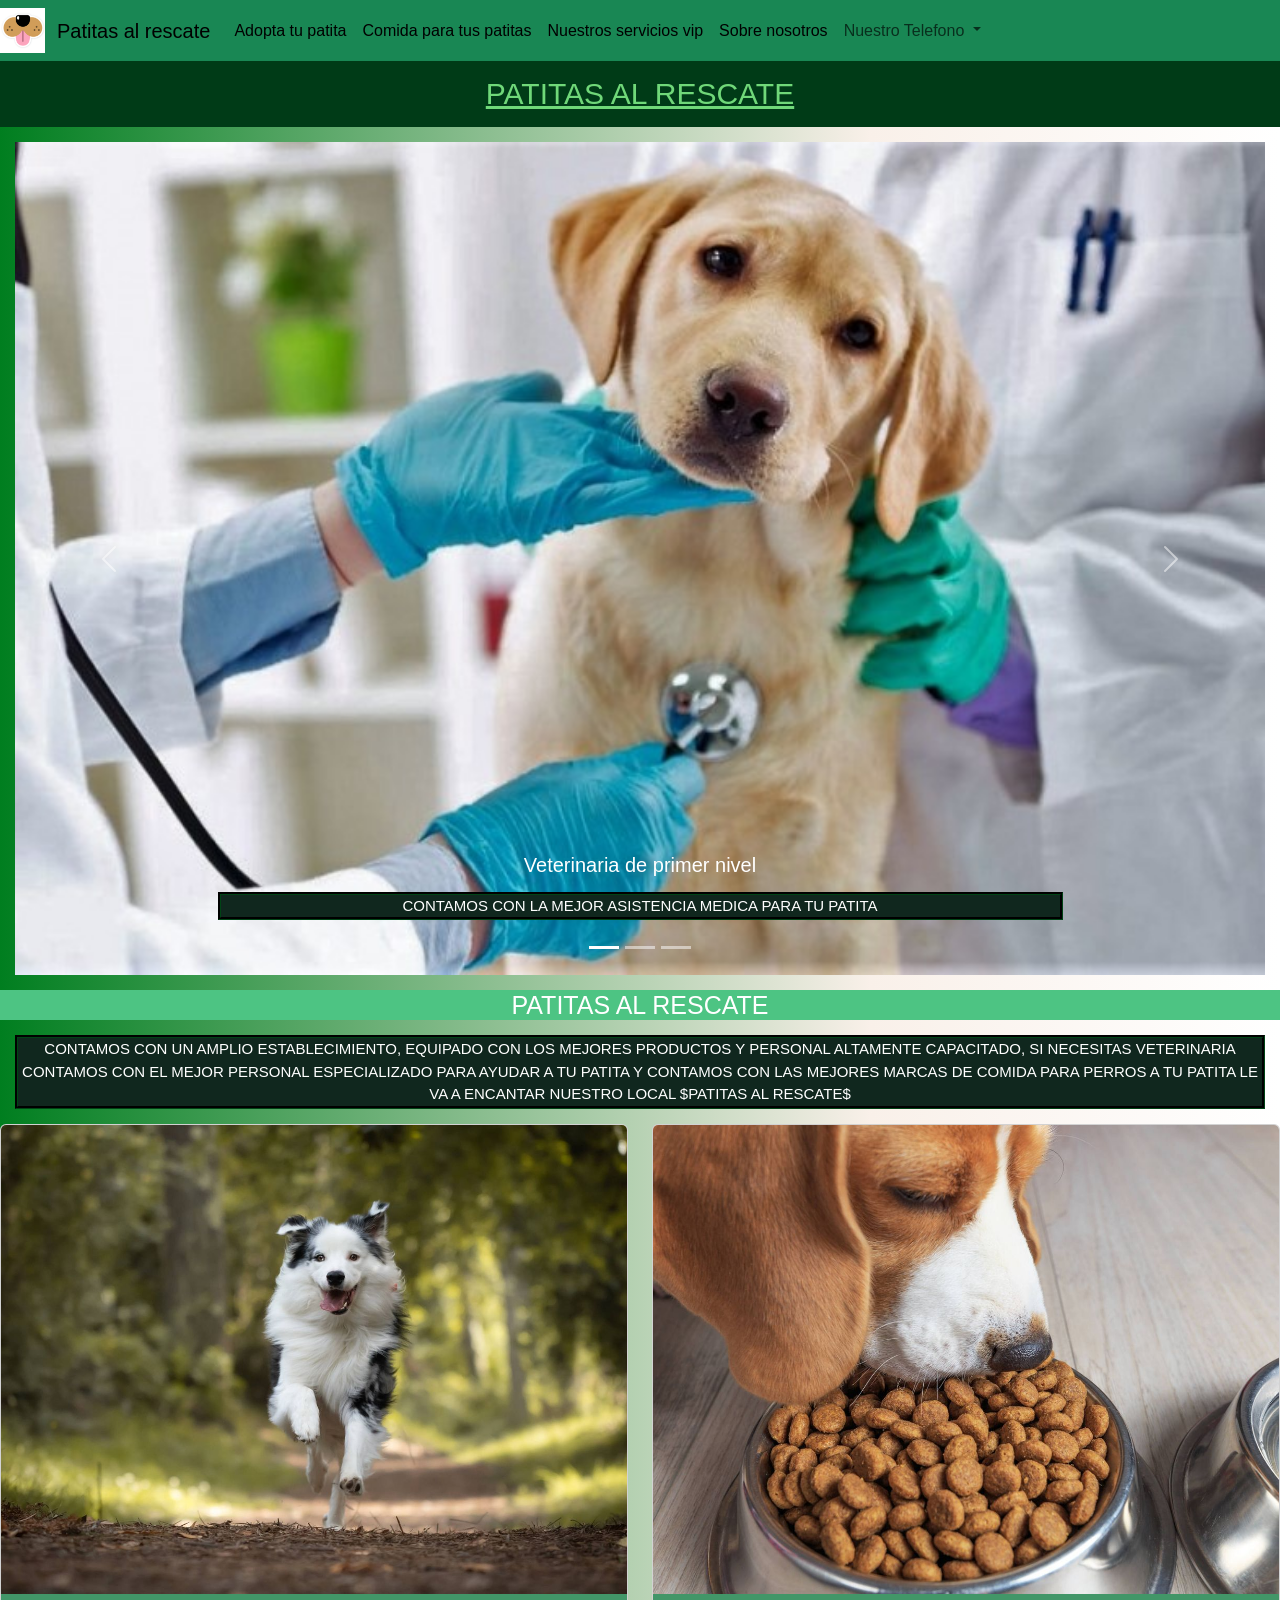
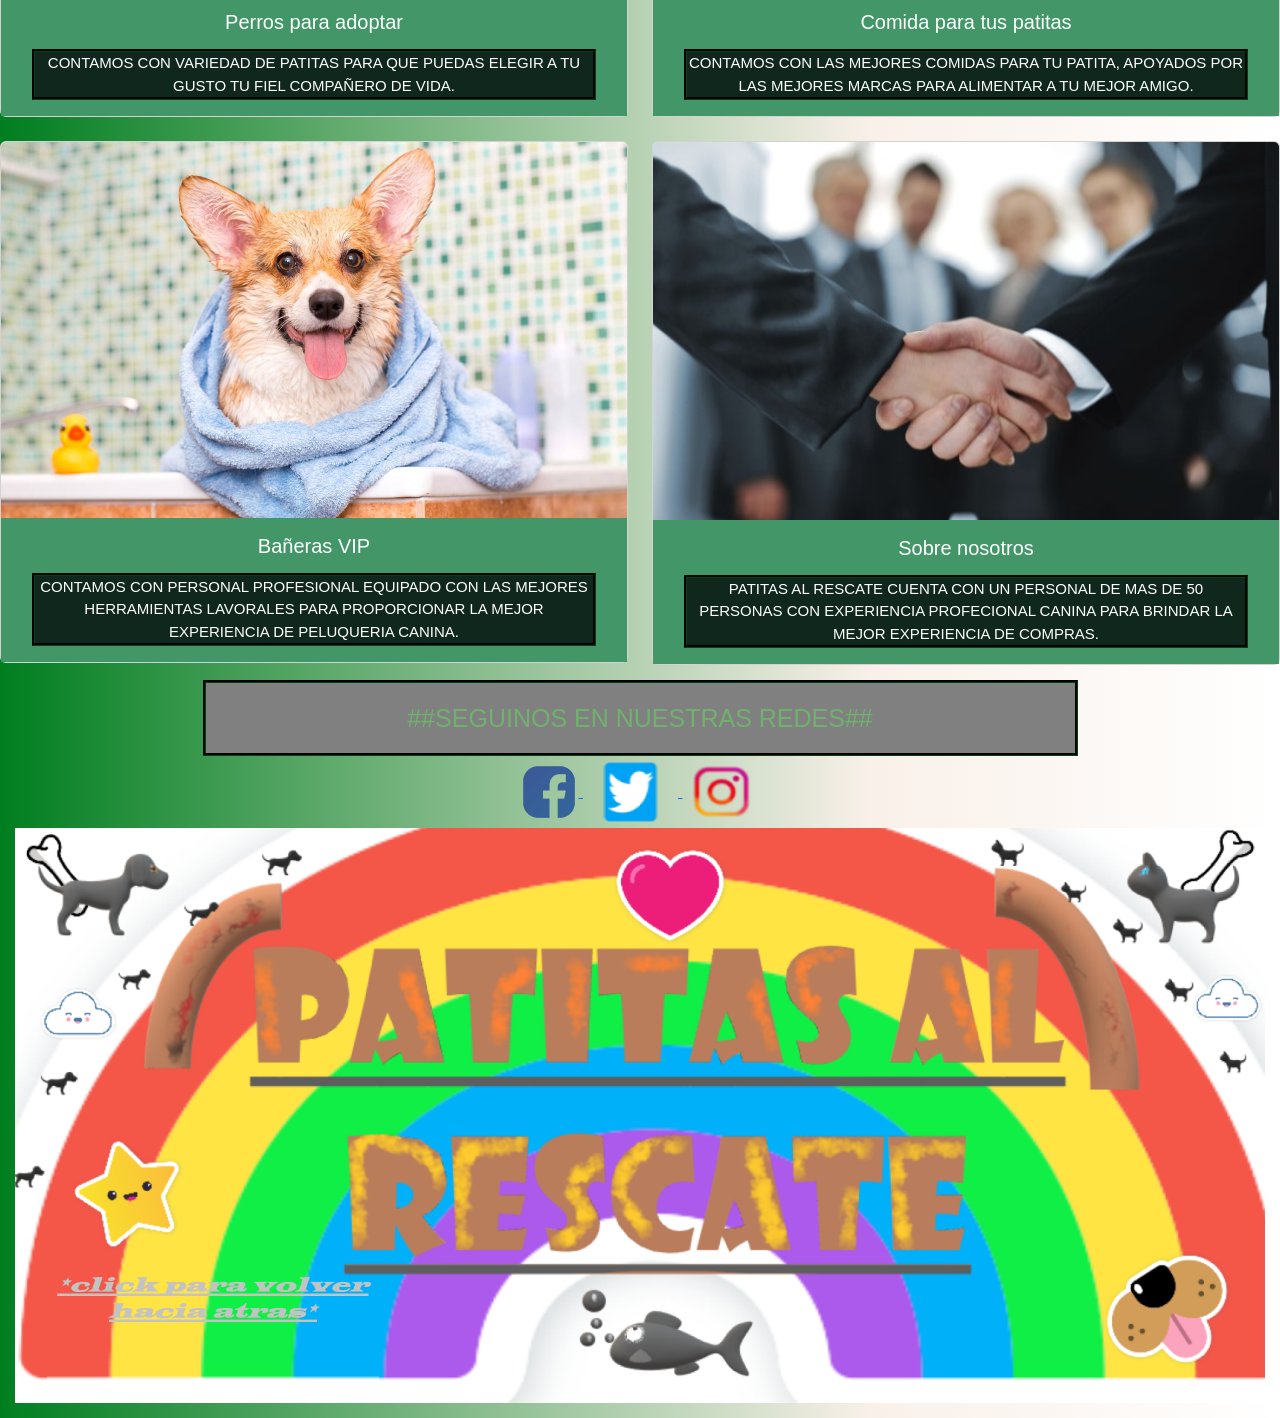
==== commit ebaccef9: "Subida de Proyecto Final n3" ====
--- a/index.html
+++ b/index.html
@@ -16,10 +16,9 @@
     <link rel="stylesheet" href="https://cdnjs.cloudflare.com/ajax/libs/animate.css/4.1.1/animate.min.css"/>
 
   </head>
+
   <!-- inicia body -->
   <body class="animate__animated animate__bounceInLeft">
-    <a href="index.html">
-    <img src="img/logo.png" width="100%" height="auto" alt="logo de perros y gatos">
     <!-- inicia nav -->
   <nav class="sticky-top navbar navbar-expand-lg navbar-light bg-success">
       <img src="img/icono.png" alt="" width="45" height="45">
@@ -55,7 +54,9 @@
     </div>
   </div>
   </nav>
-
+<!-- cierra nav -->
+<!-- inicia div -->
+  <h1 class="decoraciontitulo decoraciontitulo--nuevo">Patitas Al Rescate</h1>
  <div id="carouselExampleCaptions" class="carousel slide margin" data-bs-ride="carousel">
   <div class="carousel-indicators">
     <button type="button" data-bs-target="#carouselExampleCaptions" data-bs-slide-to="0" class="active" aria-current="true" aria-label="Slide 1"></button>
@@ -97,11 +98,12 @@
  </div>
   <h3>Patitas al rescate</h3>
   <p>Contamos con un amplio establecimiento, equipado con los mejores productos y personal altamente capacitado, si necesitas veterinaria contamos con el mejor personal especializado para ayudar a tu patita y contamos con las mejores marcas de comida para perros a tu patita le va a encantar nuestro local $Patitas Al Rescate$</p>
-
+<!-- cierra div -->
+<!-- inicia div -->
   <div class="row row-cols-1 row-cols-md-2 g-4">
   <div class="col">
     <div class="card">
-      <a href="paginas/perros.html">
+      <a href="paginas/perros.html" style="text-decoration:none" class="color">
       <img src="img/perris1.jpg" class="card-img-top d-block w-100" alt="foto de perros">
       <div class="card-body back">
         <h5 class="card-title text-midle">Perros para adoptar</h5></a>
@@ -111,7 +113,7 @@
   </div>
   <div class="col">
     <div class="card">
-      <a href="paginas/comidasparatuspatitas.html">
+      <a href="paginas/comidasparatuspatitas.html" style="text-decoration:none" class="color">
       <img src="img/perris2.jpg" class="card-img-top d-block w-100" alt="foto de perros">
       <div class="card-body back">
         <h5 class="card-title text-midle">Comida para tus patitas</h5></a>
@@ -121,7 +123,7 @@
   </div>
   <div class="col">
     <div class="card">
-      <a href="paginas/nuestros servicio de duchas vip.html">
+      <a href="paginas/nuestros servicio de duchas vip.html" style="text-decoration:none" class="color">
       <img src="img/perris3.jpg" class="card-img-top d-block w-100" alt="foto de perros">
       <div class="card-body back">
         <h5 class="card-title text-midle">Bañeras VIP</h5></a>
@@ -131,7 +133,7 @@
   </div>
   <div class="col">
     <div class="card">
-      <a href="paginas/sobre nosotros.html">
+      <a href="paginas/sobre nosotros.html" style="text-decoration:none" class="color">
       <img src="img/perris4.jpg" class="card-img-top d-block w-100" alt="foto de perros">
       <div class="card-body back">
         <h5 class="card-title text-midle">Sobre nosotros</h5></a>
@@ -140,8 +142,7 @@
     </div>
    </div>
   </div>
-
-    <!-- cierra nav -->
+<!-- cierra div -->
 
     <!-- Optional JavaScript; choose one of the two! -->
 
@@ -165,6 +166,8 @@
     <a href="https://instagram.com" target="_blank">
       <img src="img/insta.jpg" alt="Seguinos en instagram">
     </a>
+    <a href="index.html">
+    <img src="img/logo.png" width="100%" height="auto" alt="logo de perros y gatos">
   </footer>
 </body>
 <!-- cierra body -->
--- a/css/style.css
+++ b/css/style.css
@@ -1,3 +1,40 @@
+.text-center {
+  border-collapse: collapse; }
+
+h1 {
+  font-size: 30px;
+  color: white;
+  background-color: #004414;
+  text-transform: uppercase;
+  padding: 15px; }
+
+p {
+  font-size: 15px;
+  color: white;
+  background-color: #004414;
+  text-transform: uppercase;
+  padding: 15px; }
+
+h3 {
+  font-size: 25px;
+  color: white;
+  background-color: #4dc483;
+  text-transform: uppercase;
+  padding: 15px; }
+
+.bg-green {
+  background-color: #46af46; }
+
+.bg-green2 {
+  background-color: #003b17; }
+
+.decoraciontitulo, .decoraciontitulo--nuevo {
+  text-decoration: underline;
+  color: #6fb16d; }
+
+.decoraciontitulo--nuevo {
+  color: #70d879; }
+
 body {
   font-family: arial, helvetica;
   background: #008616;
@@ -134,3 +171,12 @@
 
 .back {
   background-color: #429668; }
+
+.bg-green {
+  justify-content: center; }
+
+.bg-green2 {
+  justify-content: center; }
+
+.color {
+  color: white; }
